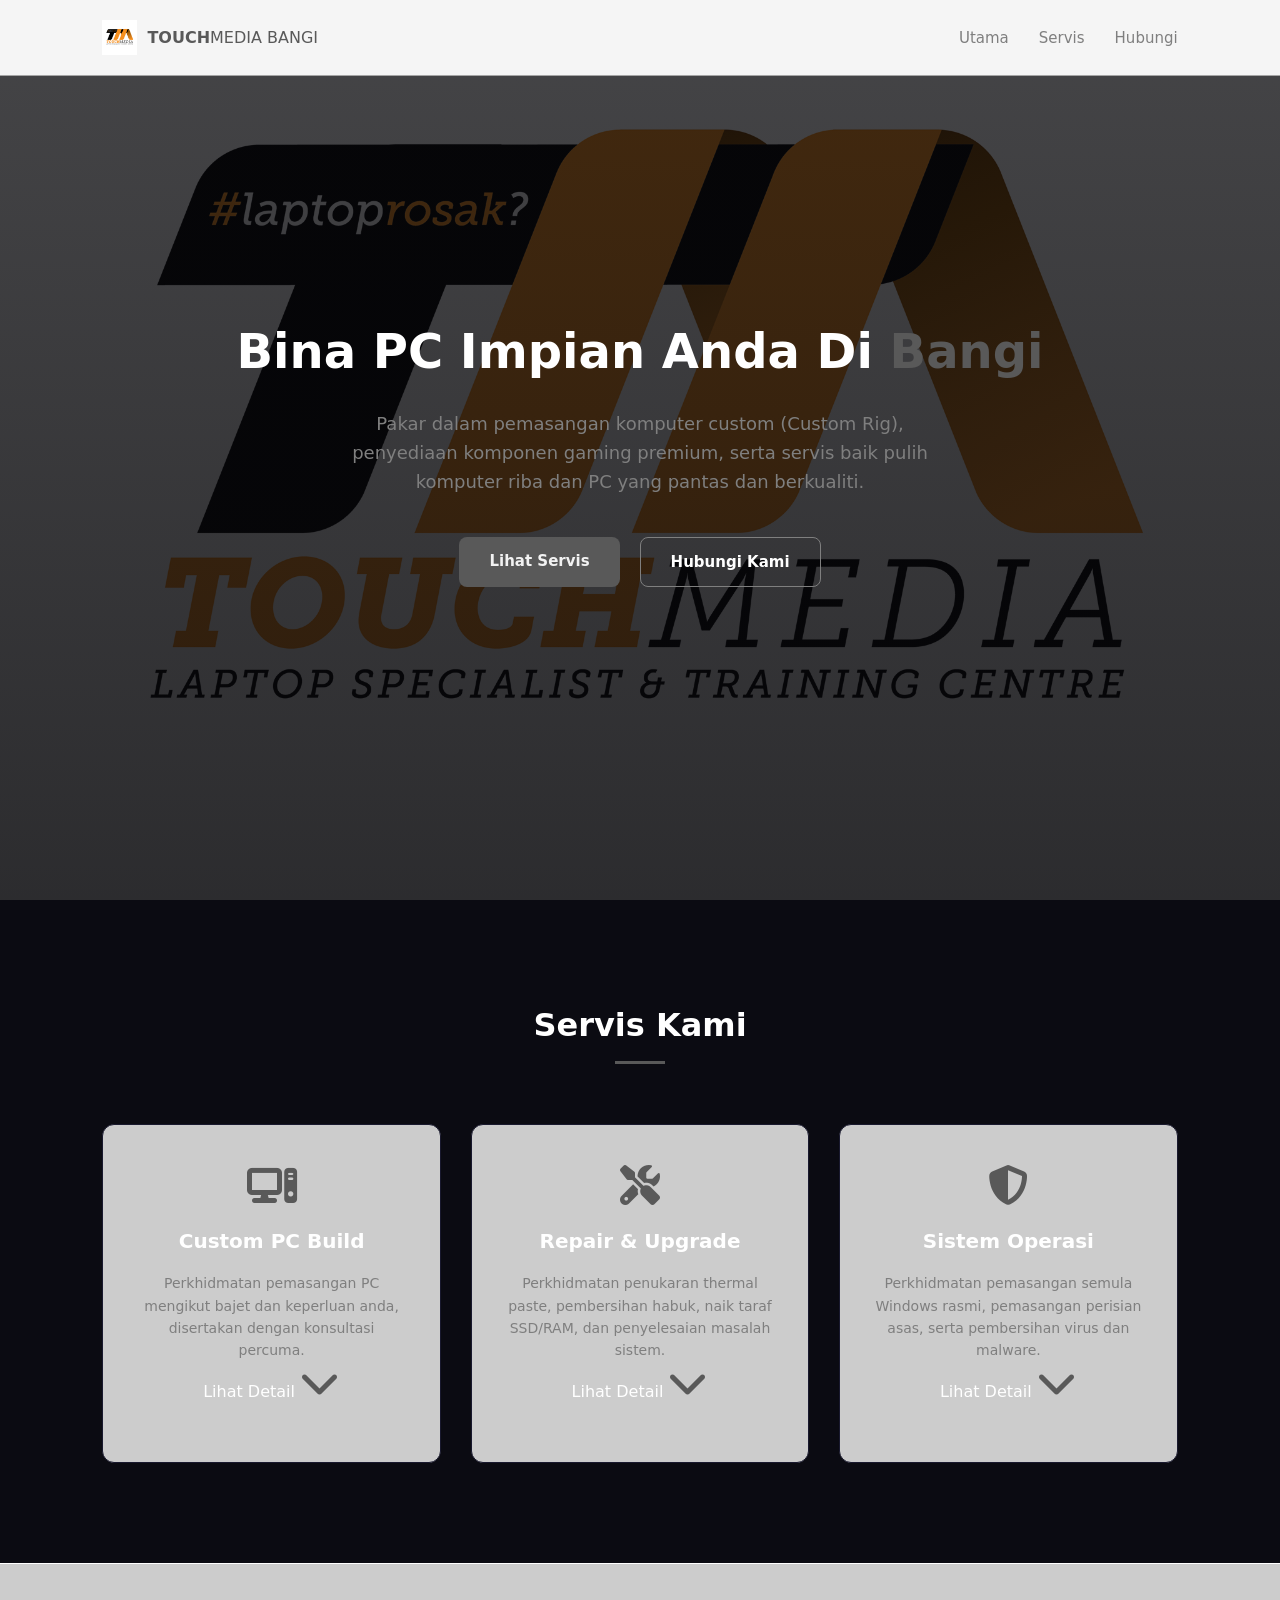
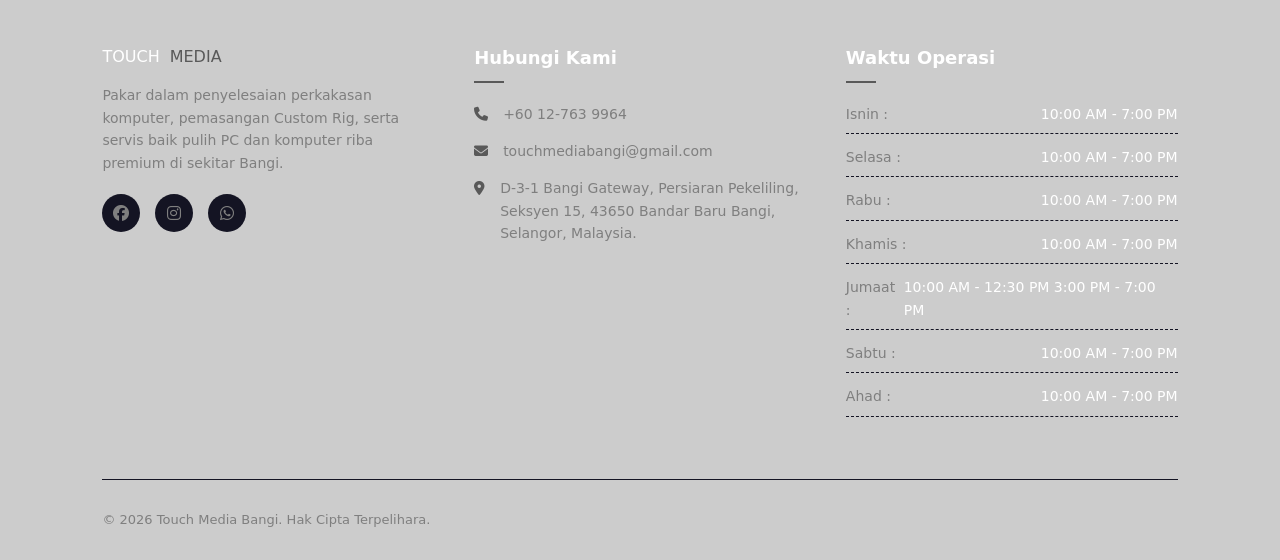
==== index.html @ 3d41f5a6 "Kemaskini ayat di bahagian footer" ====
<!DOCTYPE html>
<html lang="ms">
<head>
    <meta charset="UTF-8">
    <meta name="viewport" content="width=device-width, initial-scale=1.0">
    <title>Touch Media Bangi | Premium PC Store & Services</title>
    <link rel="stylesheet" href="style.css">
    <link rel="stylesheet" href="https://cdnjs.cloudflare.com/ajax/libs/font-awesome/6.4.0/css/all.min.css">
  <meta charset="UTF-8">
  <title>Touch Media</title>
  
  <!-- Tambah baris ini untuk favicon -->
  <link rel="icon" type="image/png" href="tmblogo.png">
  <meta charset="UTF-8">
  <title>Touch Media</title>
  <link rel="icon" type="image/png" href="tmblogo.png">
  
  <!-- Tampal kod Google Search Console di sini -->
  <meta name="google-site-verification" content="up2Rtlvz7SSSXw1Z_H8hyjV33Zn-OPM3yTEP2FVA0Q0" />
</head>
<body>

    <!-- Header / Navbar -->
<header class="navbar">
    <div class="logo">
        <img src="tmblogo.png" alt="Touch Media Bangi Logo" class="logo-img">
        <span><strong>TOUCH</strong>MEDIA BANGI</span>
    </div>
    
    <nav>
        <ul class="nav-links">
            <li><a href="#utama">Utama</a></li>
            <li><a href="#servis">Servis</a></li>
            <li><a href="#hubungi">Hubungi</a></li>
        </ul>
    </nav>
</header>

    <!-- Hero Section -->
    <section id="utama" class="hero-section">
        <div class="hero-content">
            <h1>Bina PC Impian Anda Di <span>Bangi</span></h1>
            <p>Pakar dalam pemasangan komputer custom (Custom Rig), penyediaan komponen gaming premium, serta servis baik pulih komputer riba dan PC yang pantas dan berkualiti.</p>
            <div class="hero-buttons">
                <a href="#servis" class="btn-primary">Lihat Servis</a>
                <a href="#hubungi" class="btn-secondary">Hubungi Kami</a>  
            </div>
        </div>
    </section>

    <!-- Services Section -->
   <!-- Gantian bahagian Servis Kami di index.html -->
<section id="servis" class="services-section">
    <h2 class="section-title">Servis Kami</h2>
    
    <!-- Kad Servis -->
<div class="services-grid">
    <!-- Kad 1 -->
    <div class="service-card" onclick="showDetail('custom')">
        <i class="fa-solid fa-computer"></i>
        <h3>Custom PC Build</h3>
        <p>Perkhidmatan pemasangan PC mengikut bajet dan keperluan anda, disertakan dengan konsultasi percuma.</p>
        <span class="read-more">Lihat Detail <i class="fa-solid fa-chevron-down"></i></span>
    </div>

    <!-- Kad 2 -->
    <div class="service-card" onclick="showDetail('repair')">
        <i class="fa-solid fa-screwdriver-wrench"></i>
        <h3>Repair & Upgrade</h3>
        <p>Perkhidmatan penukaran thermal paste, pembersihan habuk, naik taraf SSD/RAM, dan penyelesaian masalah sistem.</p>
        <span class="read-more">Lihat Detail <i class="fa-solid fa-chevron-down"></i></span>
    </div>

    <!-- Kad 3 -->
    <div class="service-card" onclick="showDetail('os')">
        <i class="fa-solid fa-shield-halved"></i>
        <h3>Sistem Operasi</h3>
        <p>Perkhidmatan pemasangan semula Windows rasmi, pemasangan perisian asas, serta pembersihan virus dan malware.</p>
        <span class="read-more">Lihat Detail <i class="fa-solid fa-chevron-down"></i></span>
    </div>
</div>

    <!-- Ruang Perincian (Akan Muncul Di Bawah Kad Apabila Diklik) -->
<!-- Masukkan tepat di bawah class="services-grid" -->
     <div id="service-detail-box" class="detail-display-box">
       <button class="close-btn" onclick="closeDetail()">&times;</button>
    
    <div id="detail-custom" class="detail-content">
        <h3><i class="fa-solid fa-computer"></i> Perincian Custom PC Build</h3>
        <ul>
            <li><strong>Konsultasi Percuma:</strong> Pemilihan komponen mengikut bajet dan keperluan anda.</li>
            <li><strong>Cable Management:</strong> Susunan kabel yang kemas untuk aliran udara yang lebih baik.</li>
            <li><strong>Stress Test:</strong> Ujian dijalankan sebelum penyerahan bagi memastikan sistem berfungsi dengan stabil.</li>
        </ul>
    </div>

    <div id="detail-repair" class="detail-content">
        <h3><i class="fa-solid fa-screwdriver-wrench"></i> Perincian Repair & Upgrade</h3>
        <ul>
            <li><strong>Penukaran Thermal Paste:</strong> Membantu mengurangkan masalah PC atau laptop yang cepat panas.</li>
            <li><strong>Upgrade SSD / RAM:</strong> Meningkatkan kelajuan boot dan kelancaran multitasking.</li>
            <li><strong>Troubleshooting:</strong> Mengesan dan menyelesaikan masalah seperti Blue Screen atau tiada paparan.</li>
        </ul>
    </div>

    <div id="detail-os" class="detail-content">
        <h3><i class="fa-solid fa-shield-halved"></i> Perincian Sistem Operasi</h3>
        <ul>
            <li><strong>Windows Clean Install:</strong> Format dan pemasangan semula Windows 10 atau 11</li>
            <li><strong>Driver Setup:</strong> Pemasangan driver perkakasan dan perisian asas.</li>
            <li><strong>Pembersihan Malware:</strong> Membuang virus dan malware serta mengoptimumkan keselamatan sistem.</li>
        </ul>
    </div>
</div>
</section>

    <!-- Footer -->
    <!-- Gantian bahagian Footer di index.html -->
<footer id="hubungi" class="footer-section">
    <div class="footer-container">
        
        <!-- Kolom 1: Info Kedai -->
        <div class="footer-info">
            <div class="logo">TOUCH<span>MEDIA</span></div>
            <p class="store-desc">Pakar dalam penyelesaian perkakasan komputer, pemasangan Custom Rig, serta servis baik pulih PC dan komputer riba premium di sekitar Bangi.</p>
            <div class="socials">
                <a href="https://www.facebook.com/touchmediabangi/?locale=ms_MY"><i class="fa-brands fa-facebook"></i></a>
                <a href="https://www.instagram.com/touchmediabangi/?hl=en"><i class="fa-brands fa-instagram"></i></a>
                <a href="https://wa.me/60127639964" target="_blank"><i class="fa-brands fa-whatsapp"></i></a>
            </div>
        </div>

        <!-- Kolom 2: Maklumat Hubungi -->
        <div class="footer-contact">
            <h3>Hubungi Kami</h3>
            <ul>
                <li><i class="fa-solid fa-phone"></i> <span>+60 12-763 9964</span></li>
                <li><i class="fa-solid fa-envelope"></i> <span>touchmediabangi@gmail.com</li>
                <li><i class="fa-solid fa-location-dot"></i> <span>D-3-1 Bangi Gateway, Persiaran Pekeliling, Seksyen 15, 43650 Bandar Baru Bangi, Selangor, Malaysia.</span></li>
            </ul>
        </div>

        <!-- Kolom 3: Waktu Operasi -->
        <div class="footer-hours">
            <h3>Waktu Operasi</h3>
            <ul>
                <li><span class="day">Isnin  :</span> <span class="time">10:00 AM - 7:00 PM</span></li>
                <li><span class="day">Selasa :</span> <span class="time">10:00 AM - 7:00 PM</span></li>
                <li><span class="day">Rabu   :</span> <span class="time">10:00 AM - 7:00 PM</span></li>
                <li><span class="day">Khamis :</span> <span class="time">10:00 AM - 7:00 PM</span></li>
                <li><span class="day">Jumaat :</span> <span class="time">10:00 AM - 12:30 PM  3:00 PM - 7:00 PM</span></li>
                <li><span class="day">Sabtu  :</span> <span class="time">10:00 AM - 7:00 PM</span></li>
                <li><span class="day">Ahad   :</span> <span class="time">10:00 AM - 7:00 PM</span></li>
                
            </ul>
        </div>

    </div>

    <!-- Barisan Hak Cipta & Pautan Staf -->
    <div class="footer-bottom">
        <p>&copy; 2026 Touch Media Bangi. Hak Cipta Terpelihara.</p>
    </div>
   </footer>

   <!-- Pastikan baris ini ada di bawah sekali sebelum </body> -->
    <script src="script.js"></script>
</body>
</html>
---- style.css ----
/* --- Core Theme Settings --- */
/* --- Gantikan bahagian :root di atas sekali fail style.css --- */
:root {
    --bg-dark: #f2f2f2;        /* Warna latar belakang baharu pilihan anda */
    --bg-card: #cccccc;        /* Kad ditukar kepada putih supaya kontras */
    --accent-cyan: #595959;    /* Ditukar kepada cyan gelap sedikit untuk kejelasan teks */
    --text-white: #ffffff;     /* Teks utama ditukar kepada warna gelap */
    --text-gray: #7f7f7f;      /* Teks huraian ditukar kepada kelabu gelap */
    --transition: all 0.3s ease;
}

* {
    margin: 0;
    padding: 0;
    box-sizing: border-box;
    font-family: 'Segoe UI', system-ui, sans-serif;
    scroll-behavior: smooth; /* Kesan skrol lancar */
}

body {
    background-color: var(--bg-dark);
    color: var(--text-white);
    line-height: 1.6;
}

/* --- Navbar --- */
.navbar {
    display: flex;
    justify-content: space-between;
    align-items: center;
    padding: 20px 8%;
    background-color: rgba(255, 255, 255, 0.95);
    position: fixed;
    width: 100%;
    top: 0;
    z-index: 1000;
    border-bottom: 1px solid #a5a5a5;
}

/* Susun logo dan teks secara mendatar */
.logo {
    display: flex;
    align-items: center; /* Sejajarkan gambar & teks di tengah secara menegak */
    gap: 10px;           /* Jarak antara gambar logo dan teks */
    color: #ffffff;
}

/* Tetapkan saiz gambar logo */
.logo-img {
    height: 35px;        /* Ubah nilai ini jika mahu logo lebih besar/kecil */
    width: auto;
    object-fit: contain;
}

.logo span { color: var(--accent-cyan); }

.nav-links {
    display: flex;
    list-style: none;
    align-items: center;
    gap: 30px;
}

.nav-links a {
    color: var(--text-gray);
    text-decoration: none;
    font-size: 15px;
    font-weight: 500;
    transition: var(--transition);
}

.nav-links a:hover { color: var(--accent-cyan); }

.nav-links .btn-staff {
    background-color: rgba(0, 242, 254, 0.1);
    color: var(--accent-cyan);
    padding: 8px 16px;
    border-radius: 6px;
    border: 1px solid var(--accent-cyan);
}

.nav-links .btn-staff:hover {
    background-color: var(--accent-cyan);
    color: var(--bg-dark);
}

.hero-section {
    height: 100vh;
    display: flex;
    align-items: center;
    justify-content: center;
    text-align: center;
    padding: 0 20px;
    
    /* Tetapan gambar latar belakang di tengah-tengah (center) */
    background-image: linear-gradient(rgba(7, 7, 10, 0.75), rgba(7, 7, 10, 0.85)), url('tmblogo.png');
    background-position: center center; /* Memastikan gambar di tengah secara mendatar & menegak */
    background-repeat: no-repeat;
    background-size: cover; /* Atau guna 'contain' jika tak mahu gambar terpotong */
}

.hero-content h1 {
    font-size: 48px;
    font-weight: 800;
    margin-bottom: 20px;
}

.hero-content h1 span { color: var(--accent-cyan); }

.hero-content p {
    color: var(--text-gray);
    max-width: 600px;
    margin: 0 auto 40px;
    font-size: 18px;
}

.hero-buttons {
    display: flex;
    gap: 20px;
    justify-content: center;
}

.btn-primary, .btn-secondary {
    padding: 12px 30px;
    border-radius: 8px;
    text-decoration: none;
    font-weight: 600;
    font-size: 15px;
    transition: var(--transition);
}

.btn-primary {
    background-color: var(--accent-cyan);
    color: var(--bg-dark);
}

.btn-primary:hover { opacity: 0.9; transform: translateY(-2px); }

.btn-secondary {
    border: 1px solid var(--text-gray);
    color: var(--text-white);
}

.btn-secondary:hover { border-color: var(--accent-cyan); color: var(--accent-cyan); }

/* --- Services Section --- */
.services-section {
    padding: 100px 8%;
    background-color: #0b0b12;
}

.section-title {
    text-align: center;
    font-size: 32px;
    margin-bottom: 60px;
    position: relative;
}

.section-title::after {
    content: '';
    display: block;
    width: 50px;
    height: 3px;
    background-color: var(--accent-cyan);
    margin: 10px auto 0;
}

.services-grid {
    display: grid;
    grid-template-columns: repeat(auto-fit, minmax(280px, 1fr));
    gap: 30px;
}

.service-card {
    background-color: var(--bg-card);
    border: 1px solid #19192e;
    padding: 40px 30px;
    border-radius: 12px;
    text-align: center;
    transition: var(--transition);
}

.service-card:hover {
    transform: translateY(-5px);
    border-color: var(--accent-cyan);
}

.service-card i {
    font-size: 40px;
    color: var(--accent-cyan);
    margin-bottom: 20px;
}

.service-card h3 { margin-bottom: 15px; font-size: 20px; }
.service-card p { color: var(--text-gray); font-size: 14px; }

/* --- Footer --- */
/* --- Footer Section Updated --- */
.footer-section {
    background-color: var(--bg-card);
    border-top: 1px solid #ffffff;
    padding: 80px 8% 30px;
    color: var(--text-white);
}

.footer-container {
    display: grid;
    grid-template-columns: repeat(auto-fit, minmax(250px, 1fr));
    gap: 40px;
    margin-bottom: 50px;
}

/* Kolom 1: Info */
.footer-info .logo {
    margin-bottom: 15px;
}
.store-desc {
    color: var(--text-gray);
    font-size: 14px;
    margin-bottom: 20px;
    max-width: 300px;
}
.footer-info .socials {
    display: flex;
    gap: 15px;
}
.footer-info .socials a {
    width: 38px;
    height: 38px;
    background-color: #141423;
    border-radius: 50%;
    display: flex;
    justify-content: center;
    align-items: center;
    color: var(--text-gray);
    text-decoration: none;
    transition: var(--transition);
}
.footer-info .socials a:hover {
    background-color: var(--accent-cyan);
    color: var(--bg-dark);
    transform: translateY(-3px);
}

/* Kolom 2 & 3: Teks & Tajuk */
.footer-contact h3, .footer-hours h3 {
    font-size: 18px;
    font-weight: 700;
    margin-bottom: 20px;
    position: relative;
}
.footer-contact h3::after, .footer-hours h3::after {
    content: '';
    display: block;
    width: 30px;
    height: 2px;
    background-color: var(--accent-cyan);
    margin-top: 8px;
}

.footer-contact ul, .footer-hours ul {
    list-style: none;
}

.footer-contact ul li {
    display: flex;
    gap: 15px;
    align-items: flex-start;
    color: var(--text-gray);
    font-size: 14px;
    margin-bottom: 15px;
}

.footer-contact ul li i {
    color: var(--accent-cyan);
    margin-top: 4px;
}

.footer-hours ul li {
    display: flex;
    justify-content: space-between;
    font-size: 14px;
    color: var(--text-gray);
    margin-bottom: 12px;
    border-bottom: 1px dashed #141423;
    padding-bottom: 8px;
}

.footer-hours .time {
    color: var(--text-white);
    font-weight: 500;
}

/* Barisan Bawah Footer */
.footer-bottom {
    border-top: 1px solid #141423;
    padding-top: 30px;
    display: flex;
    justify-content: space-between;
    align-items: center;
    flex-wrap: wrap;
    gap: 15px;
    font-size: 13px;
    color: var(--text-gray);
}

.staff-portal-link {
    color: var(--text-gray);
    text-decoration: none;
    transition: var(--transition);
}

.staff-portal-link:hover {
    color: var(--accent-cyan);
}

/* Responsive Setup */
@media (max-width: 768px) {
    .footer-section { padding: 60px 5% 30px; }
    .footer-bottom { flex-direction: column; text-align: center; }
}
/* Styling Kotak Perincian di Bawah Kad */
.service-card {
    cursor: pointer;
    transition: transform 0.3s ease, border-color 0.3s ease;
}

.service-card:hover {
    transform: translateY(-5px);
    border-color: var(--accent-cyan) !important;
}

/* Kotak Perincian Tersembunyi Secara Asal */
.detail-display-box {
    display: none;
    background-color: var(--bg-card);
    border: 1px solid var(--accent-cyan);
    border-radius: 12px;
    padding: 30px;
    margin-top: 40px;
    position: relative;
    box-shadow: 0 10px 30px rgba(0, 0, 0, 0.1);
    animation: fadeIn 0.4s ease-in-out;
}

.detail-content {
    display: none;
}

.detail-content.active {
    display: block;
}

.detail-content h3 {
    font-size: 22px;
    color: var(--accent-cyan);
    margin-bottom: 20px;
}

.detail-content ul {
    list-style: none;
    padding: 0;
}

.detail-content ul li {
    font-size: 15px;
    margin-bottom: 12px;
    padding-left: 25px;
    position: relative;
    color: var(--text-white);
}

.detail-content ul li::before {
    content: "✔";
    position: absolute;
    left: 0;
    color: var(--accent-cyan);
    font-weight: bold;
}

/* Butang Tutup (X) */
.close-btn {
    position: absolute;
    top: 15px;
    right: 20px;
    background: none;
    border: none;
    font-size: 28px;
    color: var(--text-gray);
    cursor: pointer;
}

.close-btn:hover {
    color: var(--accent-cyan);
}

@keyframes fadeIn {
    from { opacity: 0; transform: translateY(10px); }
    to { opacity: 1; transform: translateY(0); }
}
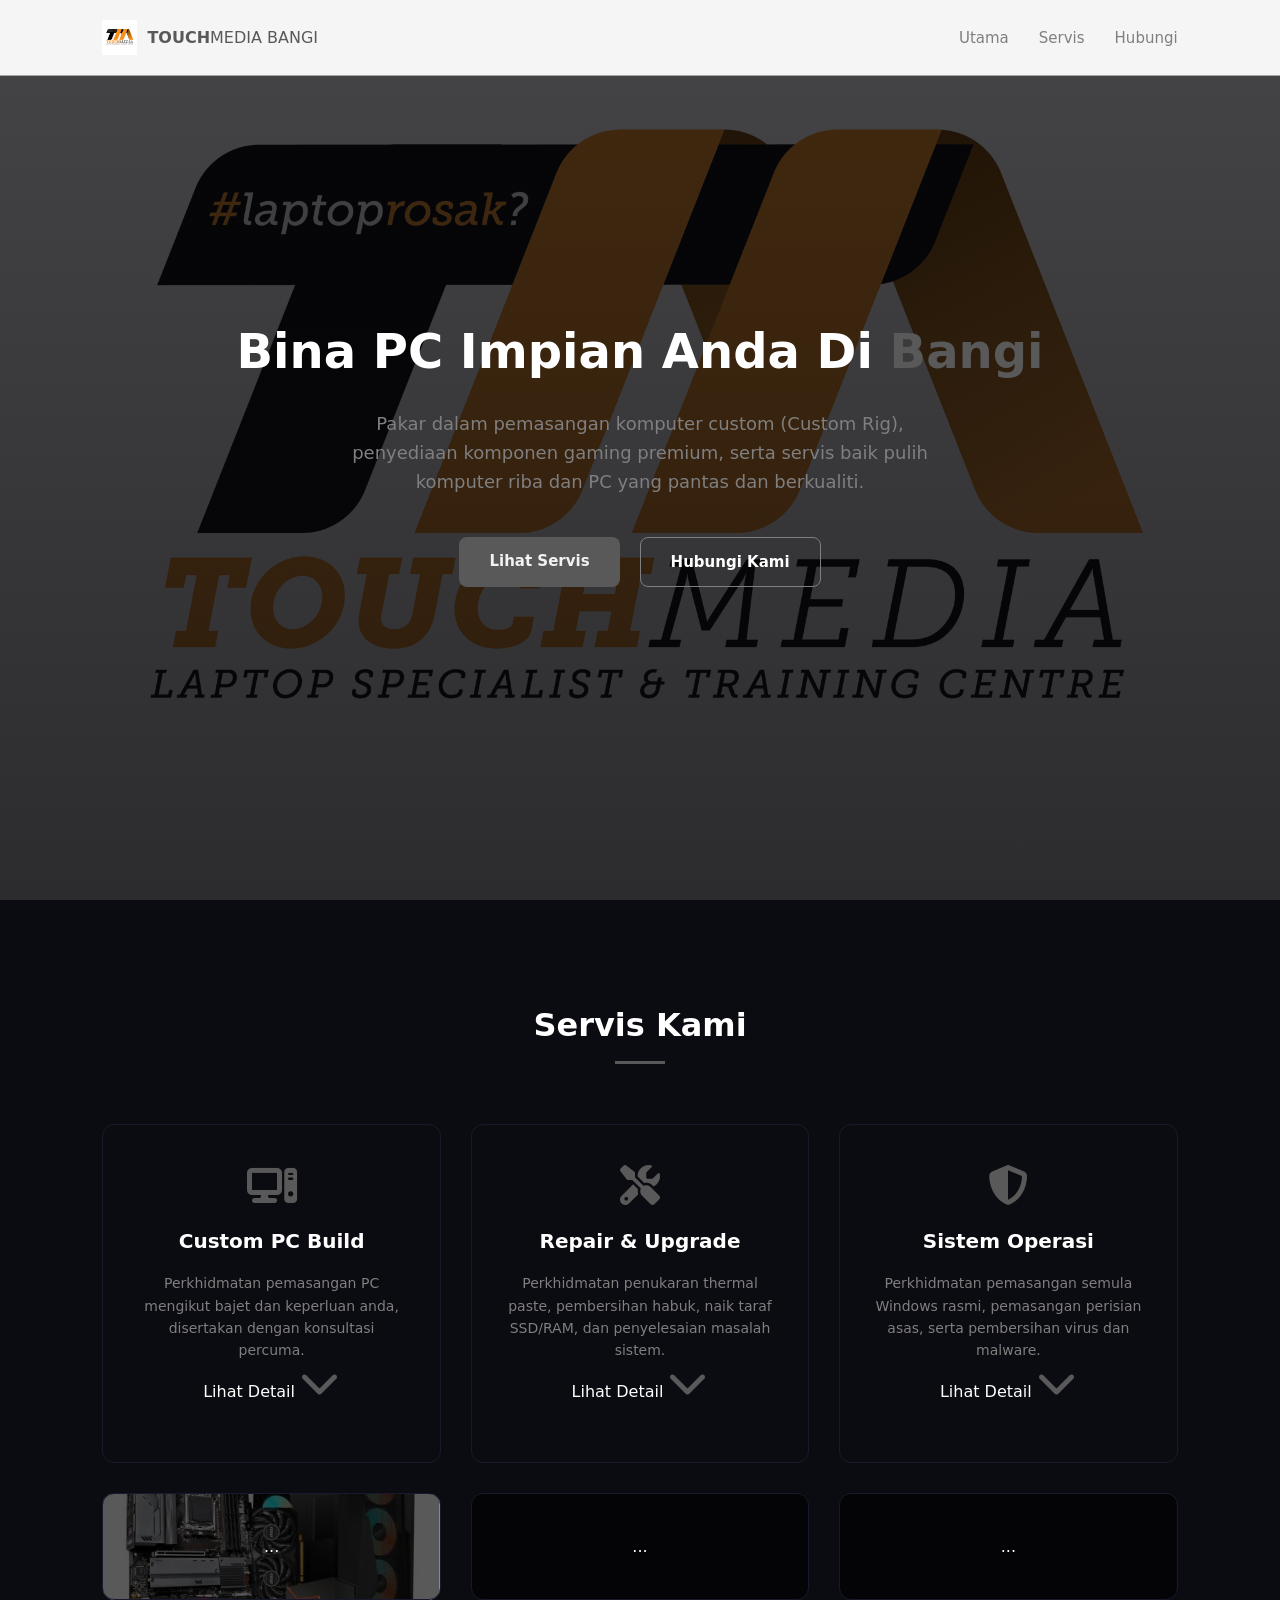
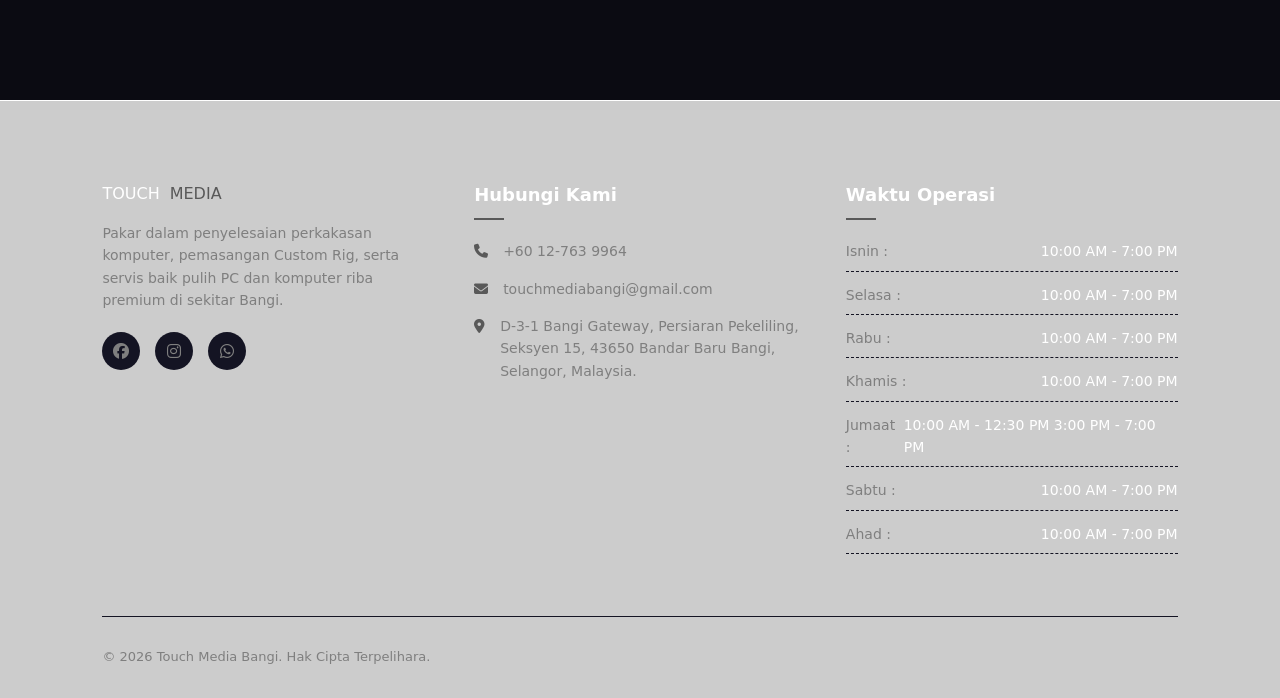
==== commit dcac0191: "Set gambar latar berbeza untuk setiap service card" ====
--- a/index.html
+++ b/index.html
@@ -77,6 +77,21 @@
         <h3>Sistem Operasi</h3>
         <p>Perkhidmatan pemasangan semula Windows rasmi, pemasangan perisian asas, serta pembersihan virus dan malware.</p>
         <span class="read-more">Lihat Detail <i class="fa-solid fa-chevron-down"></i></span>
+    </div>
+
+    <!-- Kotak 1: Custom PC Build -->
+    <div class="service-card custom-bg">
+      ...
+    </div>
+
+    <!-- Kotak 2: Repair & Upgrade -->
+    <div class="service-card repair-bg">
+      ...
+    </div>
+
+    <!-- Kotak 3: Sistem Operasi -->
+    <div class="service-card os-bg">
+      ...
     </div>
 </div>
 
--- a/style.css
+++ b/style.css
@@ -172,12 +172,31 @@
 }
 
 .service-card {
-    background-color: var(--bg-card);
-    border: 1px solid #19192e;
-    padding: 40px 30px;
-    border-radius: 12px;
-    text-align: center;
-    transition: var(--transition);
+  /* Gabungkan overlay gelap + gambar */
+  background-size: cover;
+  background-position: center;
+  background-repeat: no-repeat;
+  
+  border: 1px solid #19192e;
+  padding: 40px 30px;
+  border-radius: 12px;
+  text-align: center;
+  transition: var(--transition);
+  color: white;
+}
+
+.service-card.custom-bg {
+  background-image: linear-gradient(rgba(0, 0, 0, 0.65), rgba(0, 0, 0, 0.65)), url('pcbuildbackground.jpg');
+}
+
+/* Gambar Khas untuk Kotak 2 */
+.service-card.repair-bg {
+  background-image: linear-gradient(rgba(0, 0, 0, 0.65), rgba(0, 0, 0, 0.65)), url('repairbackground.jpg');
+}
+
+/* Gambar Khas untuk Kotak 3 */
+.service-card.os-bg {
+  background-image: linear-gradient(rgba(0, 0, 0, 0.65), rgba(0, 0, 0, 0.65)), url('osbackground.jpg');
 }
 
 .service-card:hover {
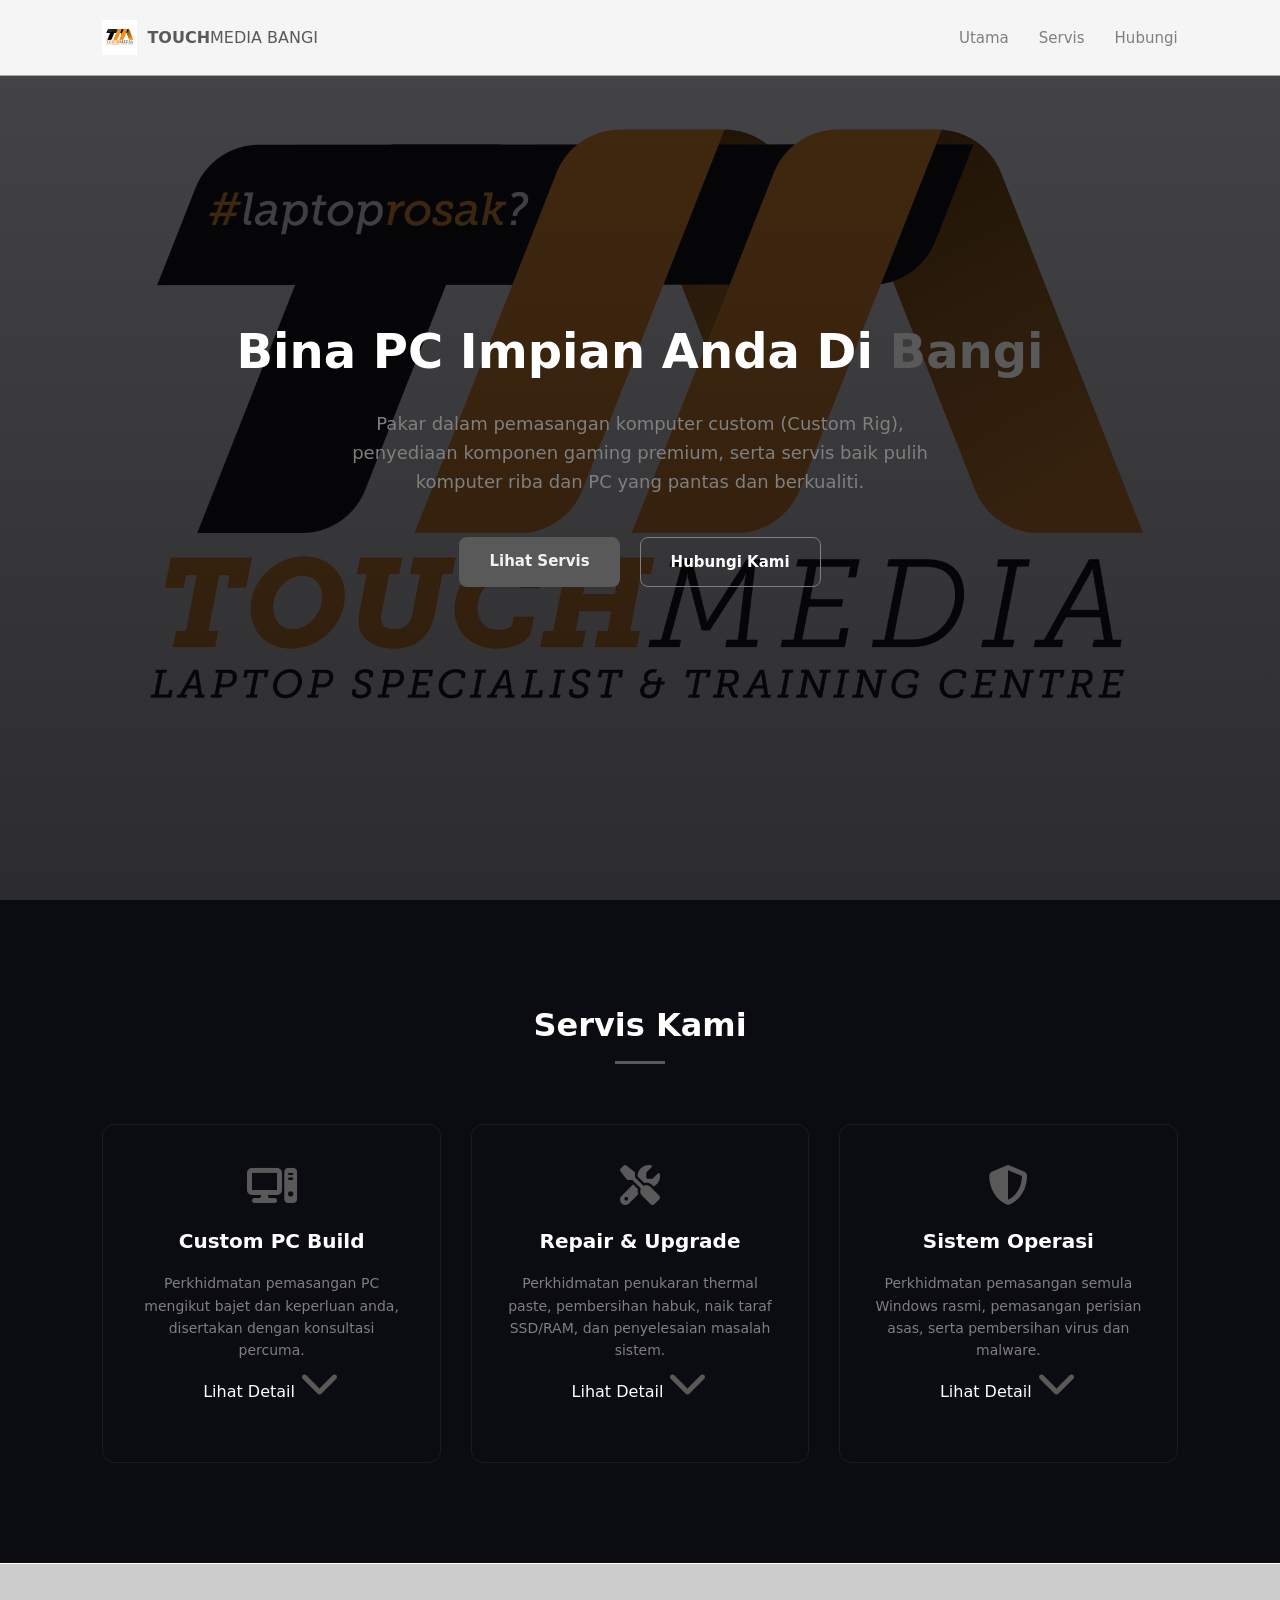
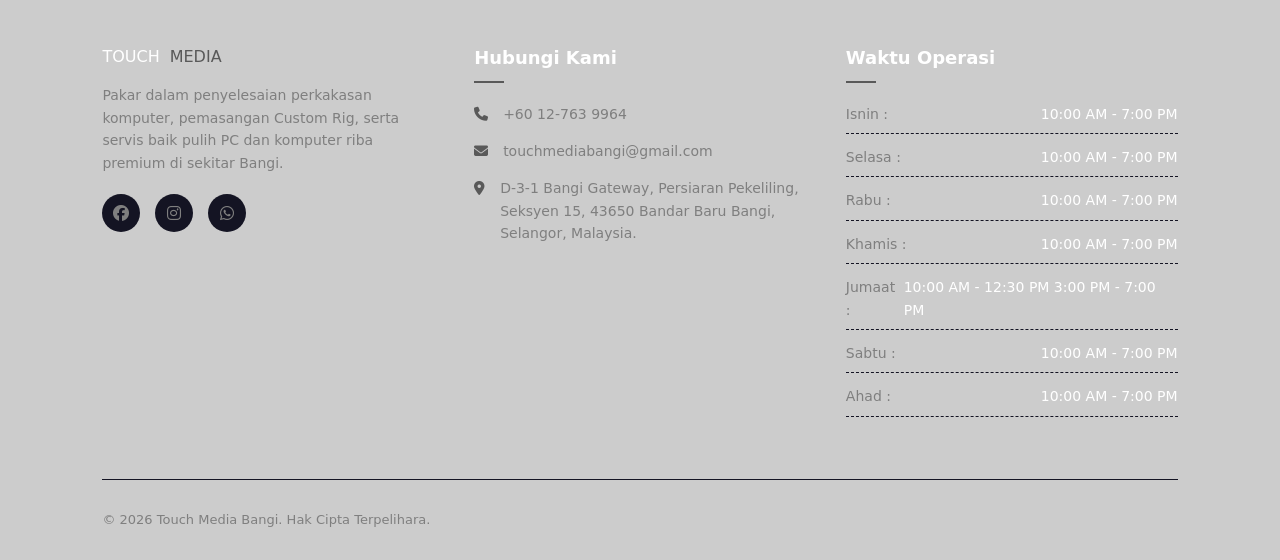
==== commit 11b74de6: "Set gambar latar berbeza untuk setiap service card" ====
--- a/index.html
+++ b/index.html
@@ -79,20 +79,6 @@
         <span class="read-more">Lihat Detail <i class="fa-solid fa-chevron-down"></i></span>
     </div>
 
-    <!-- Kotak 1: Custom PC Build -->
-    <div class="service-card custom-bg">
-      ...
-    </div>
-
-    <!-- Kotak 2: Repair & Upgrade -->
-    <div class="service-card repair-bg">
-      ...
-    </div>
-
-    <!-- Kotak 3: Sistem Operasi -->
-    <div class="service-card os-bg">
-      ...
-    </div>
 </div>
 
     <!-- Ruang Perincian (Akan Muncul Di Bawah Kad Apabila Diklik) -->
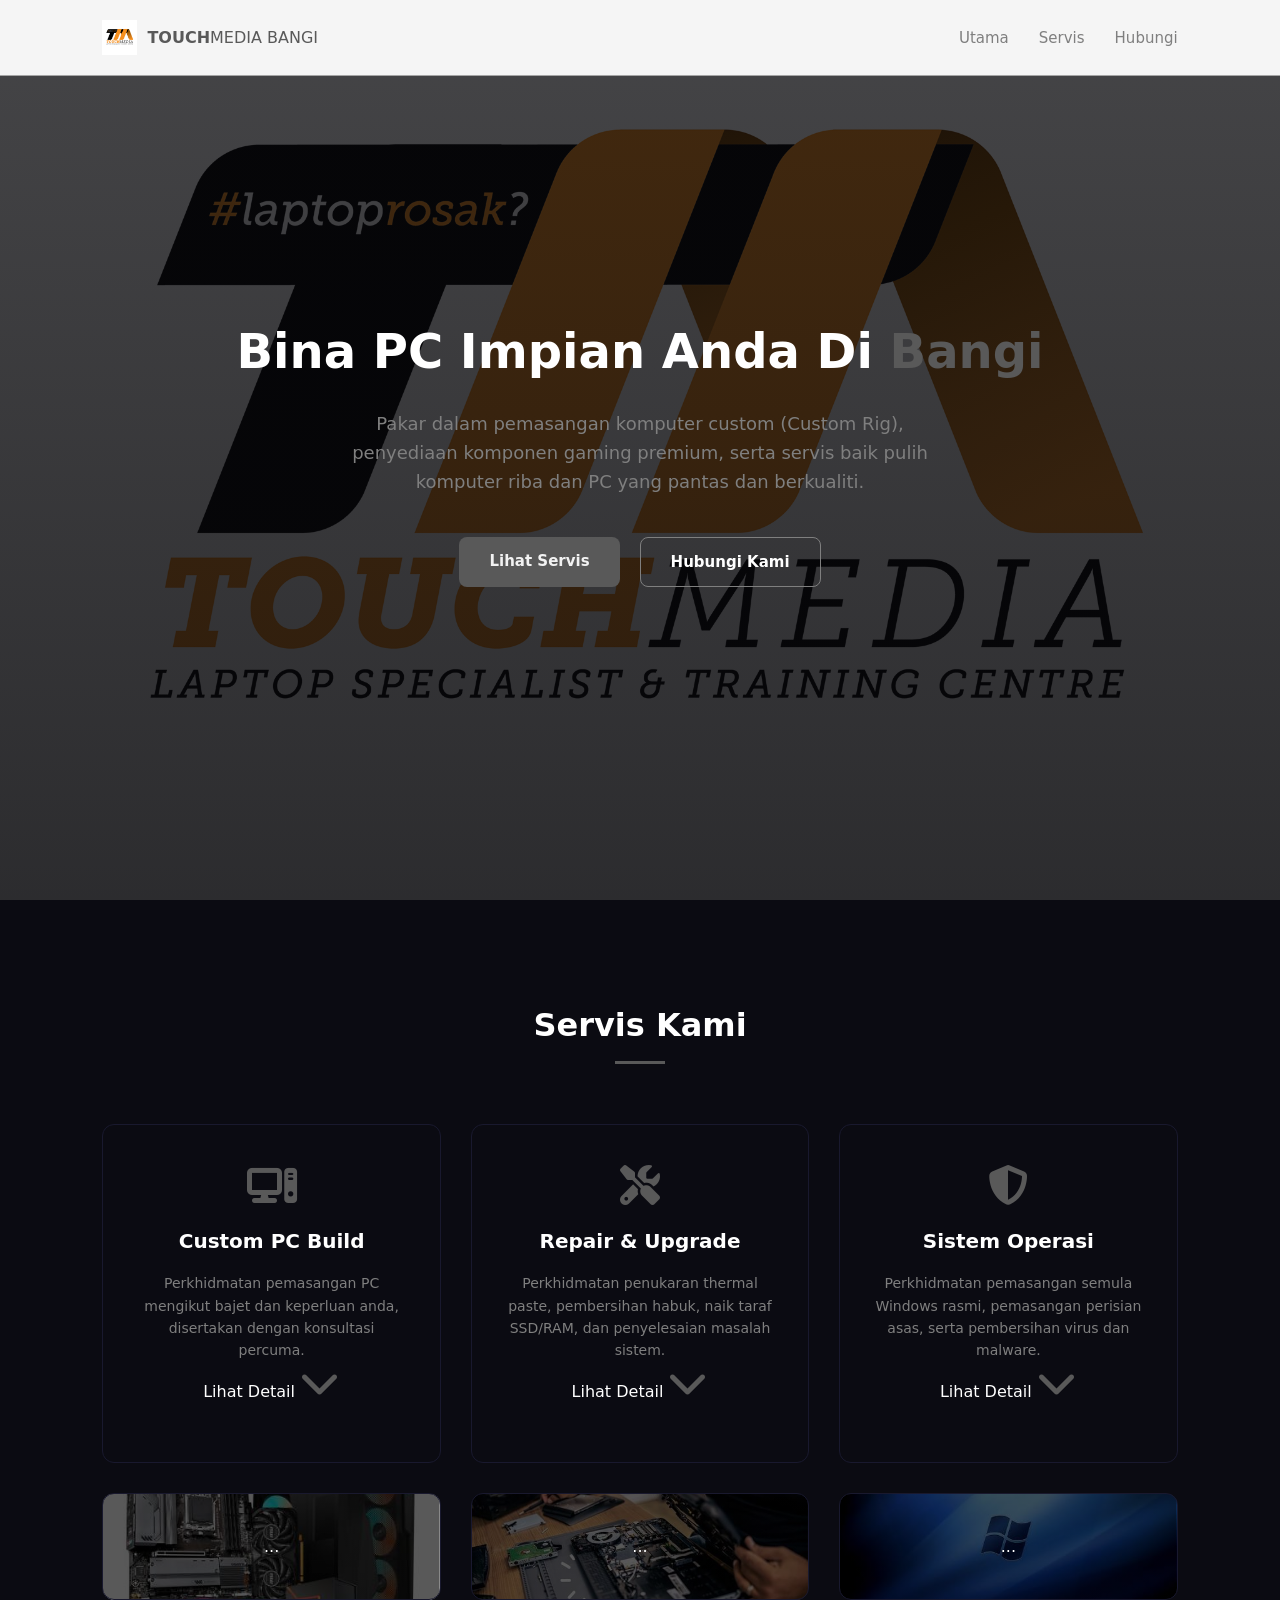
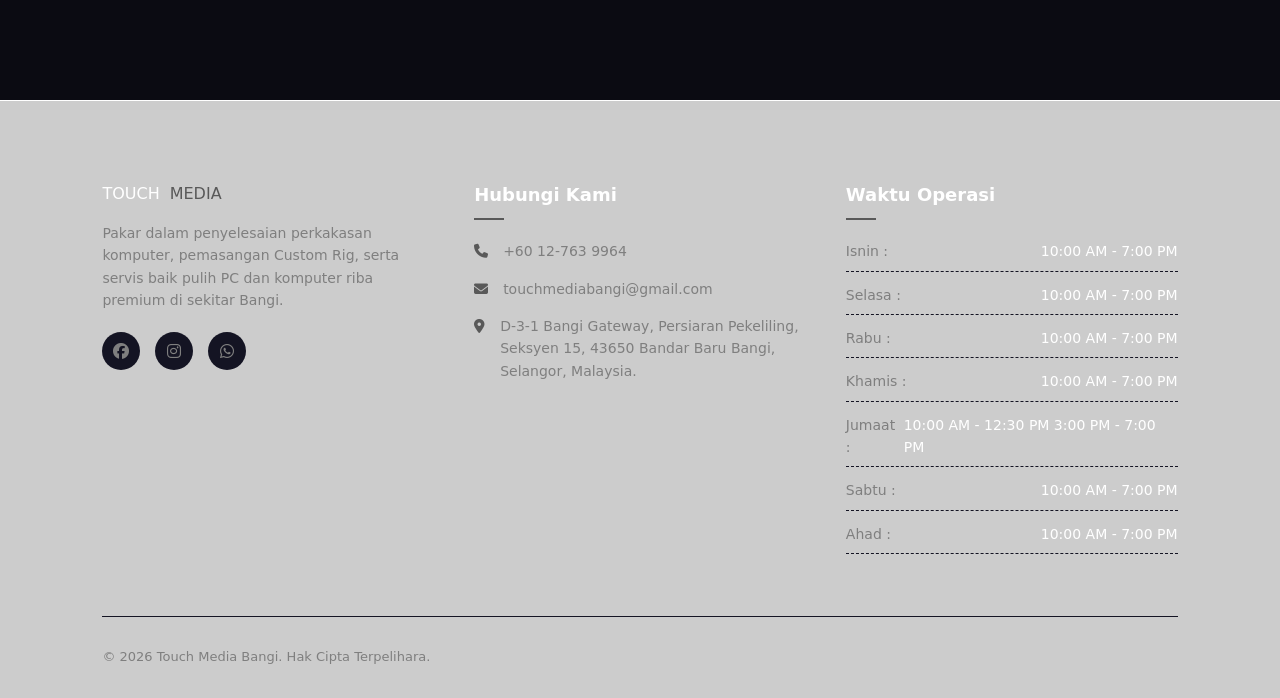
==== commit ea6ac15d: "Set gambar latar berbeza untuk setiap service card" ====
--- a/index.html
+++ b/index.html
@@ -79,6 +79,20 @@
         <span class="read-more">Lihat Detail <i class="fa-solid fa-chevron-down"></i></span>
     </div>
 
+    <!-- Kotak 1: Custom PC Build -->
+    <div class="service-card custom-bg">
+      ...
+    </div>
+
+    <!-- Kotak 2: Repair & Upgrade -->
+    <div class="service-card repair-bg">
+      ...
+    </div>
+
+    <!-- Kotak 3: Sistem Operasi -->
+    <div class="service-card os-bg">
+      ...
+    </div>
 </div>
 
     <!-- Ruang Perincian (Akan Muncul Di Bawah Kad Apabila Diklik) -->
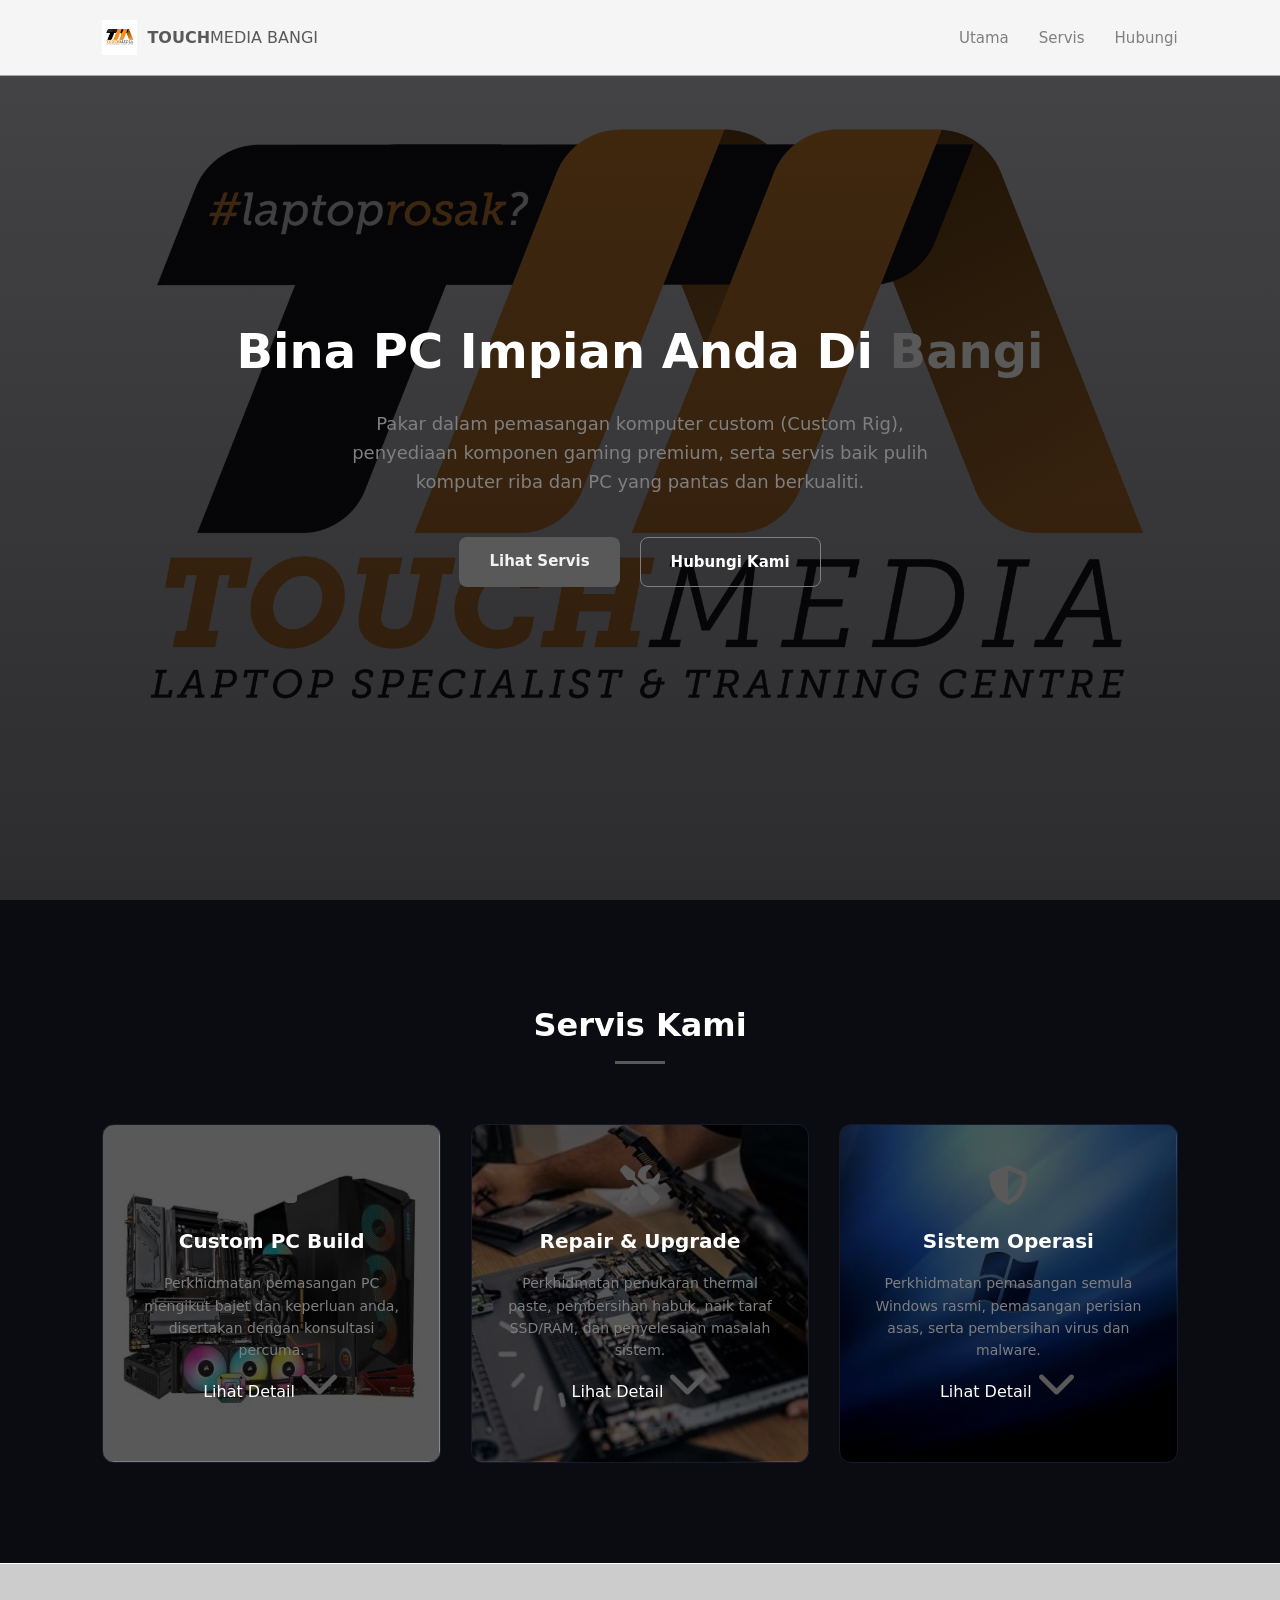
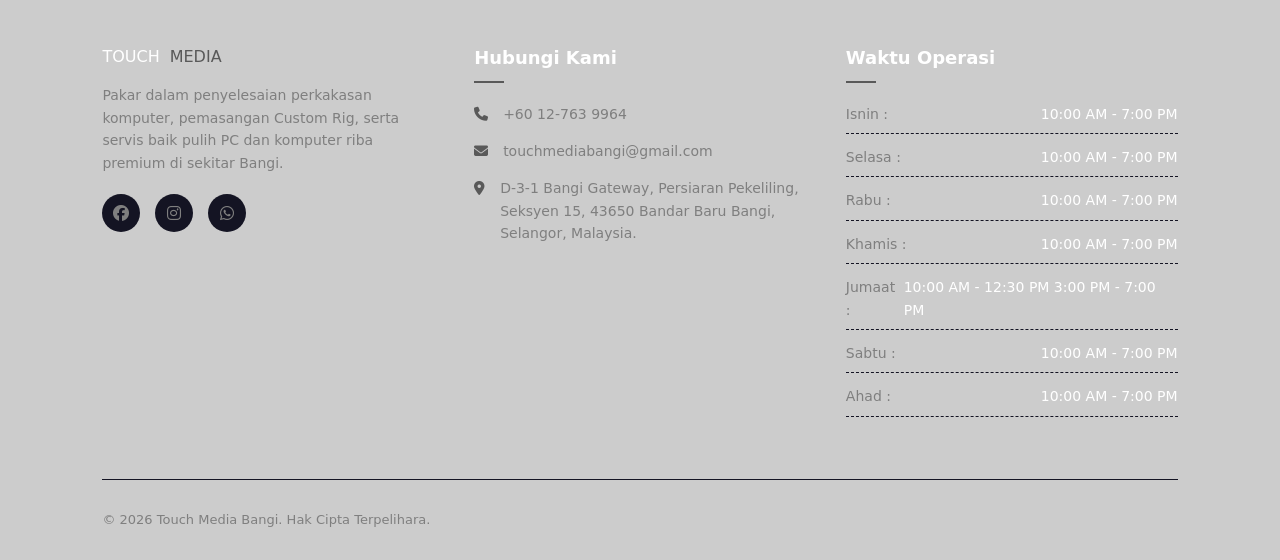
==== commit 219ab5ef: "Gabungkan class latar belakang ke dalam service card sedia ada" ====
--- a/index.html
+++ b/index.html
@@ -56,7 +56,7 @@
     <!-- Kad Servis -->
 <div class="services-grid">
     <!-- Kad 1 -->
-    <div class="service-card" onclick="showDetail('custom')">
+    <div class="service-card custom-bg" onclick="showDetail('custom')">
         <i class="fa-solid fa-computer"></i>
         <h3>Custom PC Build</h3>
         <p>Perkhidmatan pemasangan PC mengikut bajet dan keperluan anda, disertakan dengan konsultasi percuma.</p>
@@ -64,7 +64,7 @@
     </div>
 
     <!-- Kad 2 -->
-    <div class="service-card" onclick="showDetail('repair')">
+    <div class="service-card repair-bg" onclick="showDetail('repair')">
         <i class="fa-solid fa-screwdriver-wrench"></i>
         <h3>Repair & Upgrade</h3>
         <p>Perkhidmatan penukaran thermal paste, pembersihan habuk, naik taraf SSD/RAM, dan penyelesaian masalah sistem.</p>
@@ -72,27 +72,13 @@
     </div>
 
     <!-- Kad 3 -->
-    <div class="service-card" onclick="showDetail('os')">
+    <div class="service-card os-bg" onclick="showDetail('os')">
         <i class="fa-solid fa-shield-halved"></i>
         <h3>Sistem Operasi</h3>
         <p>Perkhidmatan pemasangan semula Windows rasmi, pemasangan perisian asas, serta pembersihan virus dan malware.</p>
         <span class="read-more">Lihat Detail <i class="fa-solid fa-chevron-down"></i></span>
     </div>
 
-    <!-- Kotak 1: Custom PC Build -->
-    <div class="service-card custom-bg">
-      ...
-    </div>
-
-    <!-- Kotak 2: Repair & Upgrade -->
-    <div class="service-card repair-bg">
-      ...
-    </div>
-
-    <!-- Kotak 3: Sistem Operasi -->
-    <div class="service-card os-bg">
-      ...
-    </div>
 </div>
 
     <!-- Ruang Perincian (Akan Muncul Di Bawah Kad Apabila Diklik) -->
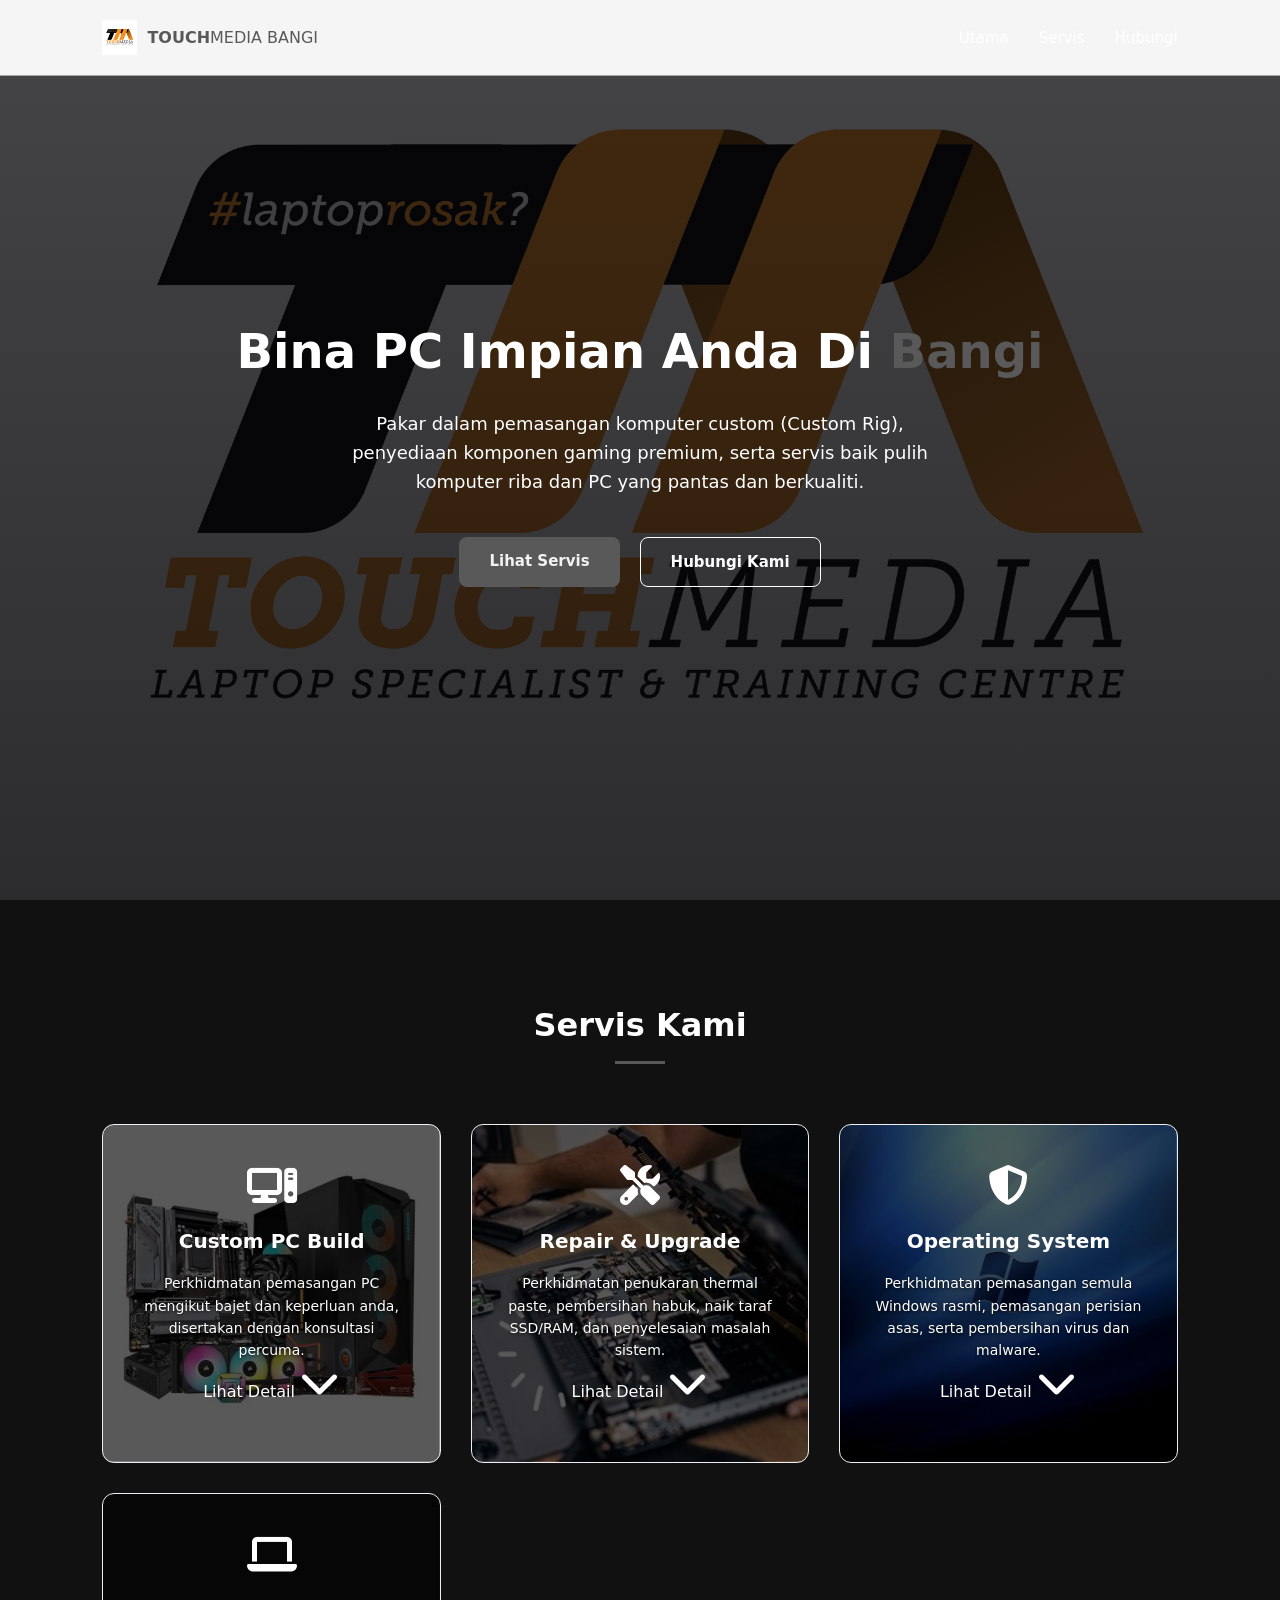
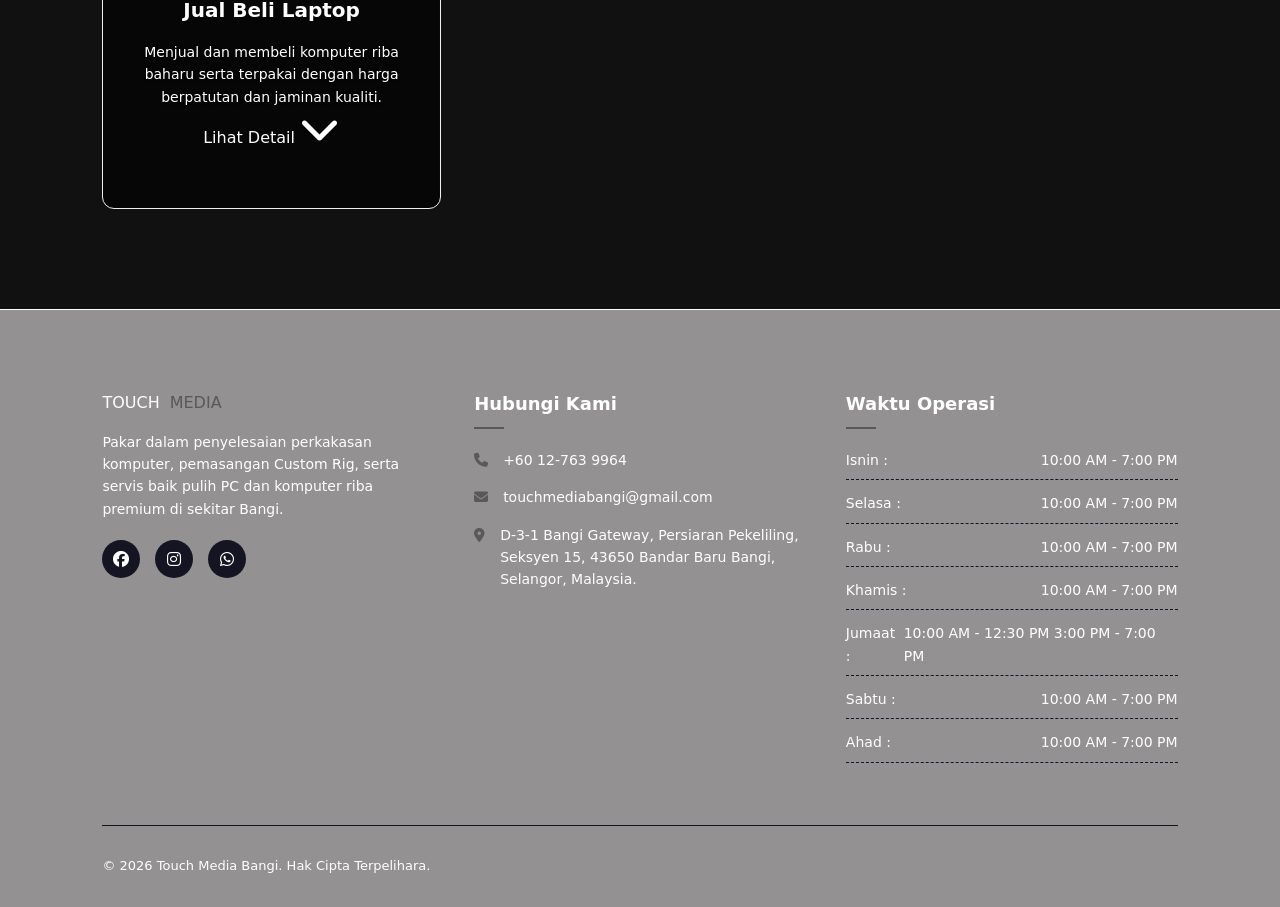
==== commit 4b7a5c80: "Tambah kotak servis jual beli laptop" ====
--- a/index.html
+++ b/index.html
@@ -74,8 +74,16 @@
     <!-- Kad 3 -->
     <div class="service-card os-bg" onclick="showDetail('os')">
         <i class="fa-solid fa-shield-halved"></i>
-        <h3>Sistem Operasi</h3>
+        <h3>Operating System</h3>
         <p>Perkhidmatan pemasangan semula Windows rasmi, pemasangan perisian asas, serta pembersihan virus dan malware.</p>
+        <span class="read-more">Lihat Detail <i class="fa-solid fa-chevron-down"></i></span>
+    </div>
+
+    <!-- Kad 4: Jual Beli Laptop -->
+    <div class="service-card laptop-bg" onclick="showDetail('laptop')">
+        <i class="fa-solid fa-laptop"></i>
+        <h3>Jual Beli Laptop</h3>
+        <p>Menjual dan membeli komputer riba baharu serta terpakai dengan harga berpatutan dan jaminan kualiti.</p>
         <span class="read-more">Lihat Detail <i class="fa-solid fa-chevron-down"></i></span>
     </div>
 
--- a/style.css
+++ b/style.css
@@ -5,7 +5,7 @@
     --bg-card: #cccccc;        /* Kad ditukar kepada putih supaya kontras */
     --accent-cyan: #595959;    /* Ditukar kepada cyan gelap sedikit untuk kejelasan teks */
     --text-white: #ffffff;     /* Teks utama ditukar kepada warna gelap */
-    --text-gray: #7f7f7f;      /* Teks huraian ditukar kepada kelabu gelap */
+    --text-gray: #ffffff;      /* Teks huraian ditukar kepada kelabu gelap */
     --transition: all 0.3s ease;
 }
 
@@ -146,7 +146,7 @@
 /* --- Services Section --- */
 .services-section {
     padding: 100px 8%;
-    background-color: #0b0b12;
+    background-color: #111111;
 }
 
 .section-title {
@@ -177,7 +177,7 @@
   background-position: center;
   background-repeat: no-repeat;
   
-  border: 1px solid #19192e;
+  border: 1px solid #eeeef3;
   padding: 40px 30px;
   border-radius: 12px;
   text-align: center;
@@ -199,6 +199,11 @@
   background-image: linear-gradient(rgba(0, 0, 0, 0.65), rgba(0, 0, 0, 0.65)), url('osbackground.jpg');
 }
 
+/* Gambar Khas untuk Kotak 4 */
+.service-card.laptop-bg {
+  background-image: linear-gradient(rgba(0, 0, 0, 0.65), rgba(0, 0, 0, 0.65)), url('laptopbackground.jpg');
+}
+
 .service-card:hover {
     transform: translateY(-5px);
     border-color: var(--accent-cyan);
@@ -206,17 +211,17 @@
 
 .service-card i {
     font-size: 40px;
-    color: var(--accent-cyan);
+    color: #ffffff;
     margin-bottom: 20px;
 }
 
 .service-card h3 { margin-bottom: 15px; font-size: 20px; }
-.service-card p { color: var(--text-gray); font-size: 14px; }
+.service-card p { color: #ffffff; font-size: 14px; text-shadow: 0px 1px 3px rgba(0,0,0,0.8);}
 
 /* --- Footer --- */
 /* --- Footer Section Updated --- */
 .footer-section {
-    background-color: var(--bg-card);
+    background-color: #939191;
     border-top: 1px solid #ffffff;
     padding: 80px 8% 30px;
     color: var(--text-white);
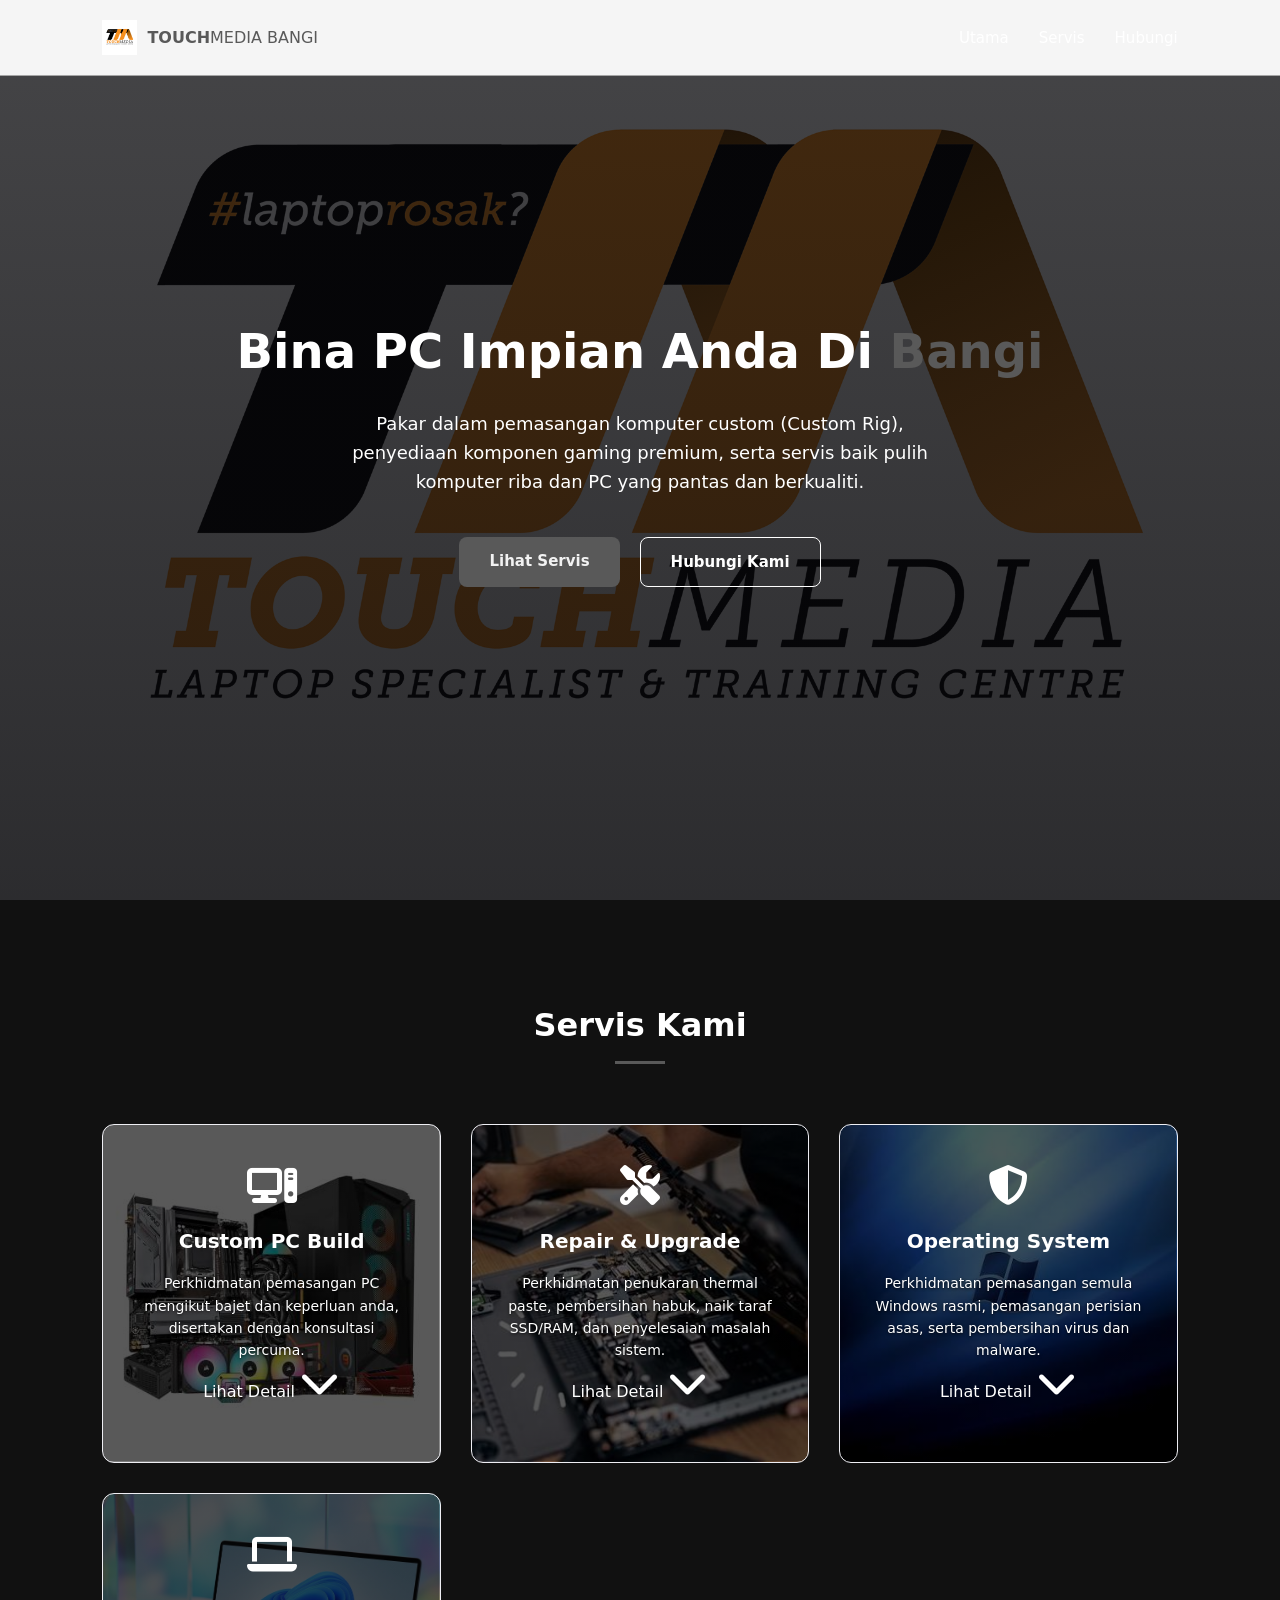
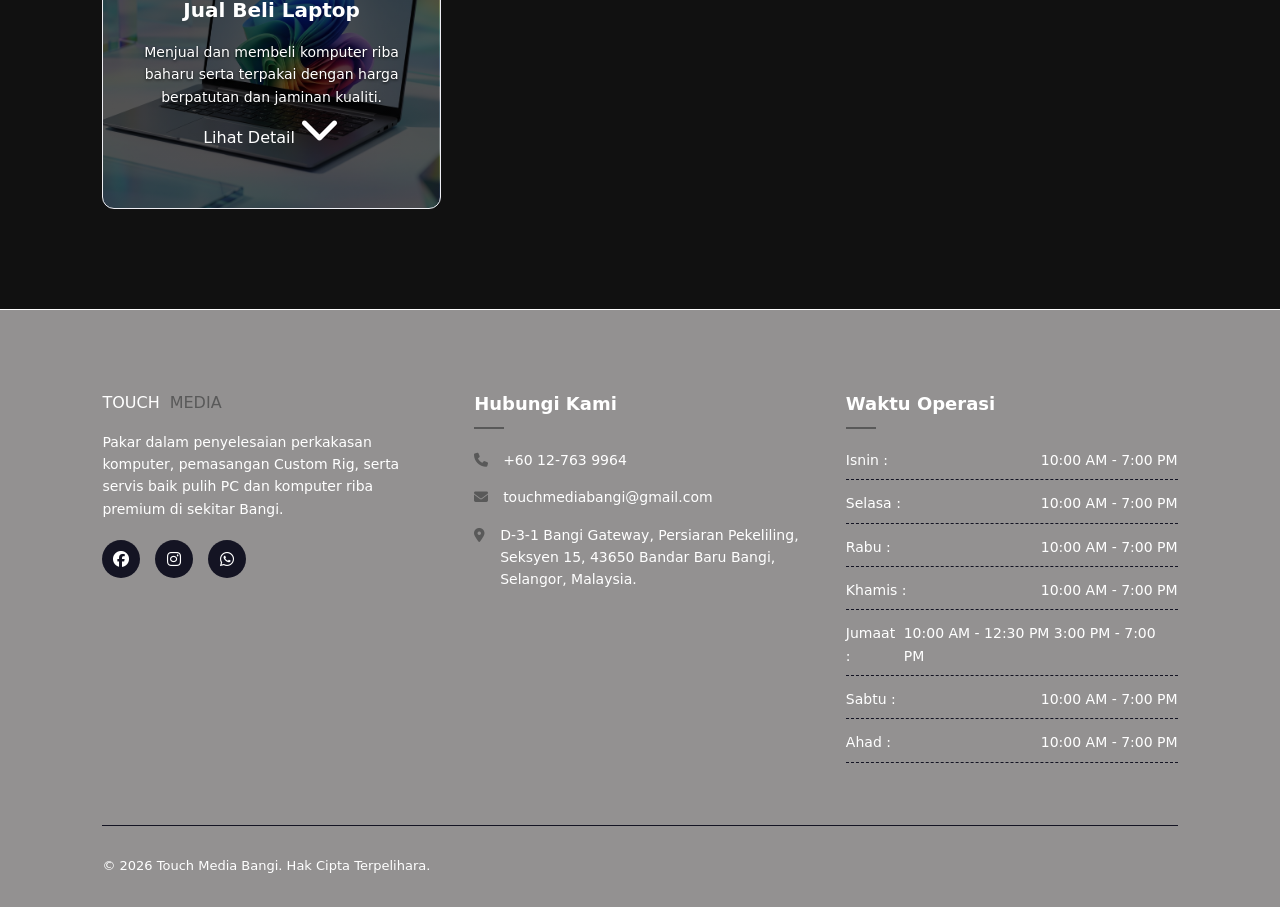
==== commit 6ac86603: "Tambah detail content untuk jual beli laptop" ====
--- a/index.html
+++ b/index.html
@@ -120,6 +120,16 @@
             <li><strong>Pembersihan Malware:</strong> Membuang virus dan malware serta mengoptimumkan keselamatan sistem.</li>
         </ul>
     </div>
+
+    <div id="detail-laptop" class="detail-content">
+        <h3><i class="fa-solid fa-laptop"></i> Perincian Jual Beli Laptop</h3>
+        <ul>
+            <li><strong>Trade-in & Jual Laptop:</strong> Penilaian harga segera bagi laptop terpakai pelbagai jenama.</li>
+            <li><strong>Laptop Baharu & Refurbished:</strong> Pilihan laptop gaming, kerja, dan belajar mengikut bajet anda.</li>
+            <li><strong>Jaminan Kualiti:</strong> Setiap unit terpakai diuji sepenuhnya (QC) dan disertakan jaminan.</li>
+        </ul>
+    </div>
+
 </div>
 </section>
 
